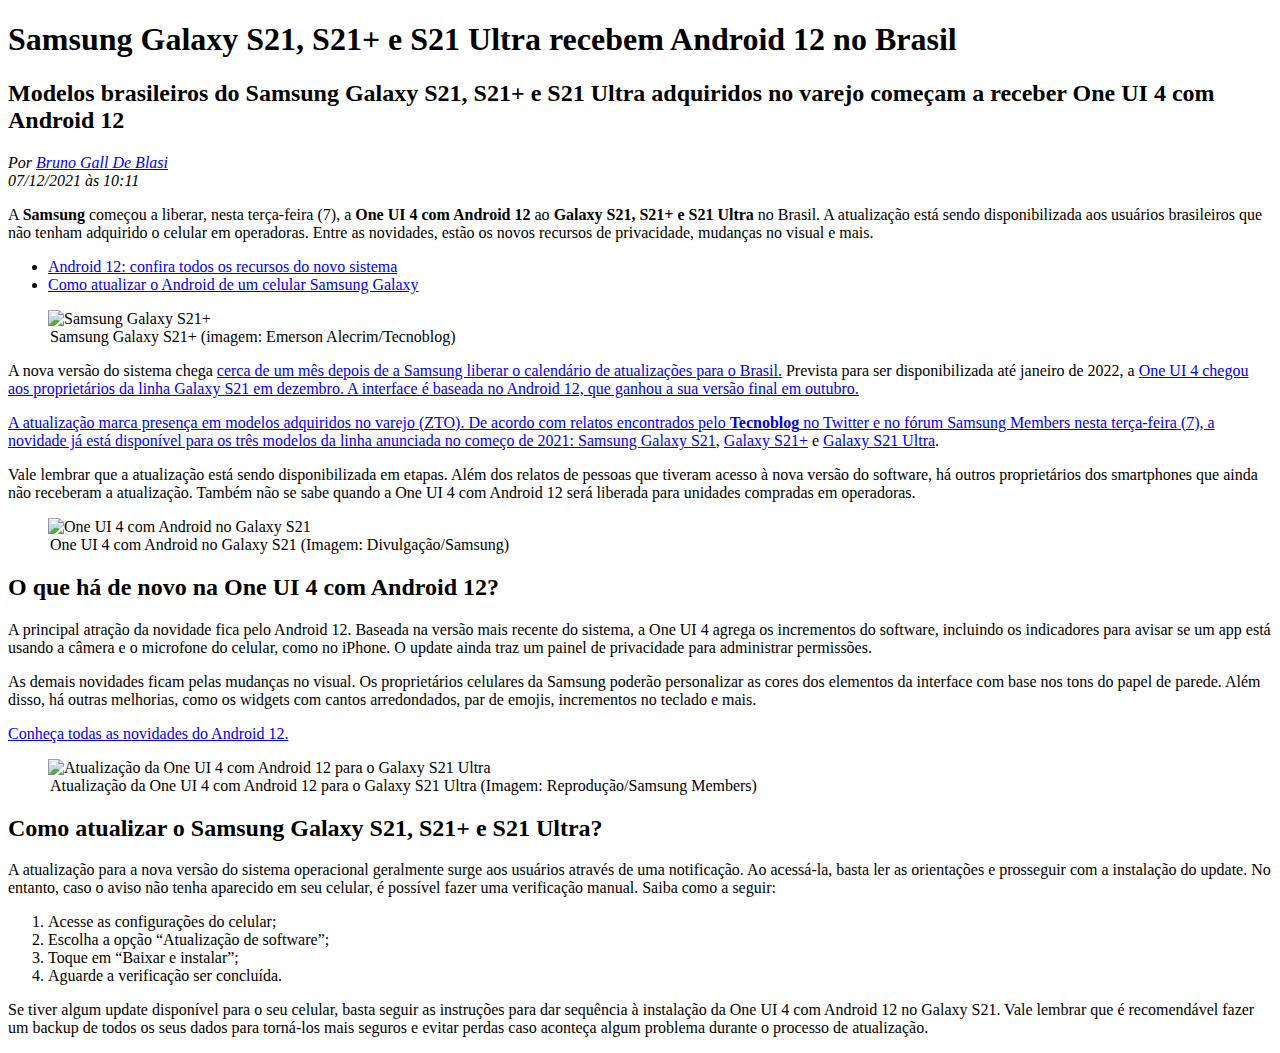
==== tecnoblog-noticia01.html @ df363c85 "Add files via upload" ====
<!DOCTYPE html>
<html lang="pt-br">
  <head>
    <meta charset="UTF-8" />
    <meta http-equiv="X-UA-Compatible" content="IE=edge" />
    <meta name="viewport" content="width=device-width, initial-scale=1.0" />
    <title>
      Samsung Galaxy S21, S21+ e S21 Ultra recebem Android 12 no Brasil
    </title>
  </head>
  <body>
    <!-- O objetivo desse código é replicar a página de um famoso canal de informação, adicionando meu próprio estilo de formatação através do css -->
    <article class="main">
      <h1>Samsung Galaxy S21, S21+ e S21 Ultra recebem Android 12 no Brasil</h1>
      <h2>
        Modelos brasileiros do Samsung Galaxy S21, S21+ e S21 Ultra adquiridos
        no varejo começam a receber One UI 4 com Android 12
      </h2>
      <address>
        Por
        <a href="https://tecnoblog.net/author/brunogdb/" class="perfil-do-autor"
          >Bruno Gall De Blasi</a
        ><br />07/12/2021 às 10:11
      </address>

      <section class="main-content">
        <p>
          A <strong>Samsung</strong> começou a liberar, nesta terça-feira (7), a
          <strong>One UI 4 com Android 12</strong> ao
          <strong>Galaxy S21, S21+ e S21 Ultra</strong> no Brasil. A atualização
          está sendo disponibilizada aos usuários brasileiros que não tenham
          adquirido o celular em operadoras. Entre as novidades, estão os novos
          recursos de privacidade, mudanças no visual e mais.
        </p>

        <!-- links de referência para conteúdo relevante ao assunto principal -->
        <ul>
          <li>
            <a
              href="https://tecnoblog.net/462309/android-12-os-novos-recursos-e-os-celulares-com-atualizacao-garantida/"
              target="_blank" class="link-pages"
              >Android 12: confira todos os recursos do novo sistema</a
            >
          </li>
          <li>
            <a
              href="https://tecnoblog.net/256300/atualizar-android-galaxy/"
              target="_blank" class="link-pages"
              >Como atualizar o Android de um celular Samsung Galaxy</a
            >
          </li>
        </ul>

        <figure>
          <img
            src="https://files.tecnoblog.net/wp-content/uploads/2021/03/galaxy-s21-plus-6-1060x596.jpg"
            alt="Samsung Galaxy S21+"
            title="Samsung Galaxy S21+"
          />
          <legend>
            Samsung Galaxy S21+ (imagem: Emerson Alecrim/Tecnoblog)
          </legend>
        </figure>

        <p>
          A nova versão do sistema chega
          <a
            href="https://tecnoblog.net/531982/android-12-no-brasil-confira-lista-oficial-da-samsung-para-celulares-galaxy/"
            class="link-pages">cerca de um mês depois de a Samsung liberar o calendário de
            atualizações para o Brasil.</a>
          Prevista para ser disponibilizada até janeiro de 2022, a <a href="https://tecnoblog.net/492182/samsung-galaxy-s21-recebe-android-12-em-beta-gracas-a-one-ui-4/" class="link-pages">One UI 4
          chegou aos proprietários da linha Galaxy S21 em dezembro. A interface
          é baseada no <a href="https://tecnoblog.net/501376/android-12-e-lancado-pelo-google-com-visual-renovado-veja-as-novidades/" class="link-pages">Android 12, que ganhou a sua versão final em outubro.
        </p>
        <p>
          A atualização marca presença em modelos adquiridos no varejo (ZTO). De
          acordo com relatos encontrados pelo <strong>Tecnoblog</strong> no Twitter e no fórum
          Samsung Members nesta terça-feira (7), a novidade já está disponível
          para os três modelos da linha anunciada no começo de 2021: Samsung
          <a href="https://tecnoblog.net/413487/samsung-galaxy-s21-review/" class="link-pages">Galaxy S21</a>, <a href="https://tecnoblog.net/427269/samsung-galaxy-s21-plus-review/" class="link-pages">Galaxy S21+</a> e <a href="https://tecnoblog.net/409516/samsung-galaxy-s21-ultra-review/" class="link-pages">Galaxy S21 Ultra</a>.
        </p>
        <p>
          Vale lembrar que a atualização está sendo disponibilizada em etapas.
          Além dos relatos de pessoas que tiveram acesso à nova versão do
          software, há outros proprietários dos smartphones que ainda não
          receberam a atualização. Também não se sabe quando a One UI 4 com
          Android 12 será liberada para unidades compradas em operadoras.
        </p>

        <figure>
            <img src="https://files.tecnoblog.net/wp-content/uploads/2021/09/samsung-galaxy-s21-android-12-one-ui-4-beta-1060x596.jpg" alt="One UI 4 com Android no Galaxy S21" title="One UI 4 com Android no Galaxy S21">
            <legend>One UI 4 com Android no Galaxy S21 (Imagem: Divulgação/Samsung)</legend>
        </figure>

        <h2>O que há de novo na One UI 4 com Android 12?</h2>

        <p>
            A principal atração da novidade fica pelo Android 12. Baseada na versão mais recente do sistema, a One UI 4 agrega os incrementos do software, incluindo os indicadores para avisar se um app está usando a câmera e o microfone do celular, como no iPhone. O update ainda traz um painel de privacidade para administrar permissões.
        </p>
        <p>
            As demais novidades ficam pelas mudanças no visual. Os proprietários celulares da Samsung poderão personalizar as cores dos elementos da interface com base nos tons do papel de parede. Além disso, há outras melhorias, como os widgets com cantos arredondados, par de emojis, incrementos no teclado e mais.
        </p>

        <a href="https://tecnoblog.net/462309/android-12-os-novos-recursos-e-os-celulares-com-atualizacao-garantida/" class="link-pages">Conheça todas as novidades do Android 12.</a>

        <figure>
            <img src="https://files.tecnoblog.net/wp-content/uploads/2021/12/samsung-galaxy-s21-ultra-one-ui-4-android-12-brasil-630x700.jpg" alt="Atualização da One UI 4 com Android 12 para o Galaxy S21 Ultra" title="Atualização da One UI 4 com Android 12 para o Galaxy S21 Ultra">
            <legend>Atualização da One UI 4 com Android 12 para o Galaxy S21 Ultra (Imagem: Reprodução/Samsung Members)</legend>
        </figure>

        <h2>Como atualizar o Samsung Galaxy S21, S21+ e S21 Ultra?</h2>

        <p>
            A atualização para a nova versão do sistema operacional geralmente surge aos usuários através de uma notificação. Ao acessá-la, basta ler as orientações e prosseguir com a instalação do update. No entanto, caso o aviso não tenha aparecido em seu celular, é possível fazer uma verificação manual. Saiba como a seguir:
        </p>

        <ol>
            <li>Acesse as configurações do celular;</li>
            <li>Escolha a opção “Atualização de software”;</li>
            <li>Toque em “Baixar e instalar”;</li>
            <li>Aguarde a verificação ser concluída.</li>
        </ol>

        <p>
            Se tiver algum update disponível para o seu celular, basta seguir as instruções para dar sequência à instalação da One UI 4 com Android 12 no Galaxy S21. Vale lembrar que é recomendável fazer um backup de todos os seus dados para torná-los mais seguros e evitar perdas caso aconteça algum problema durante o processo de atualização.
        </p>
      </section>
    </article>
  </body>
</html>
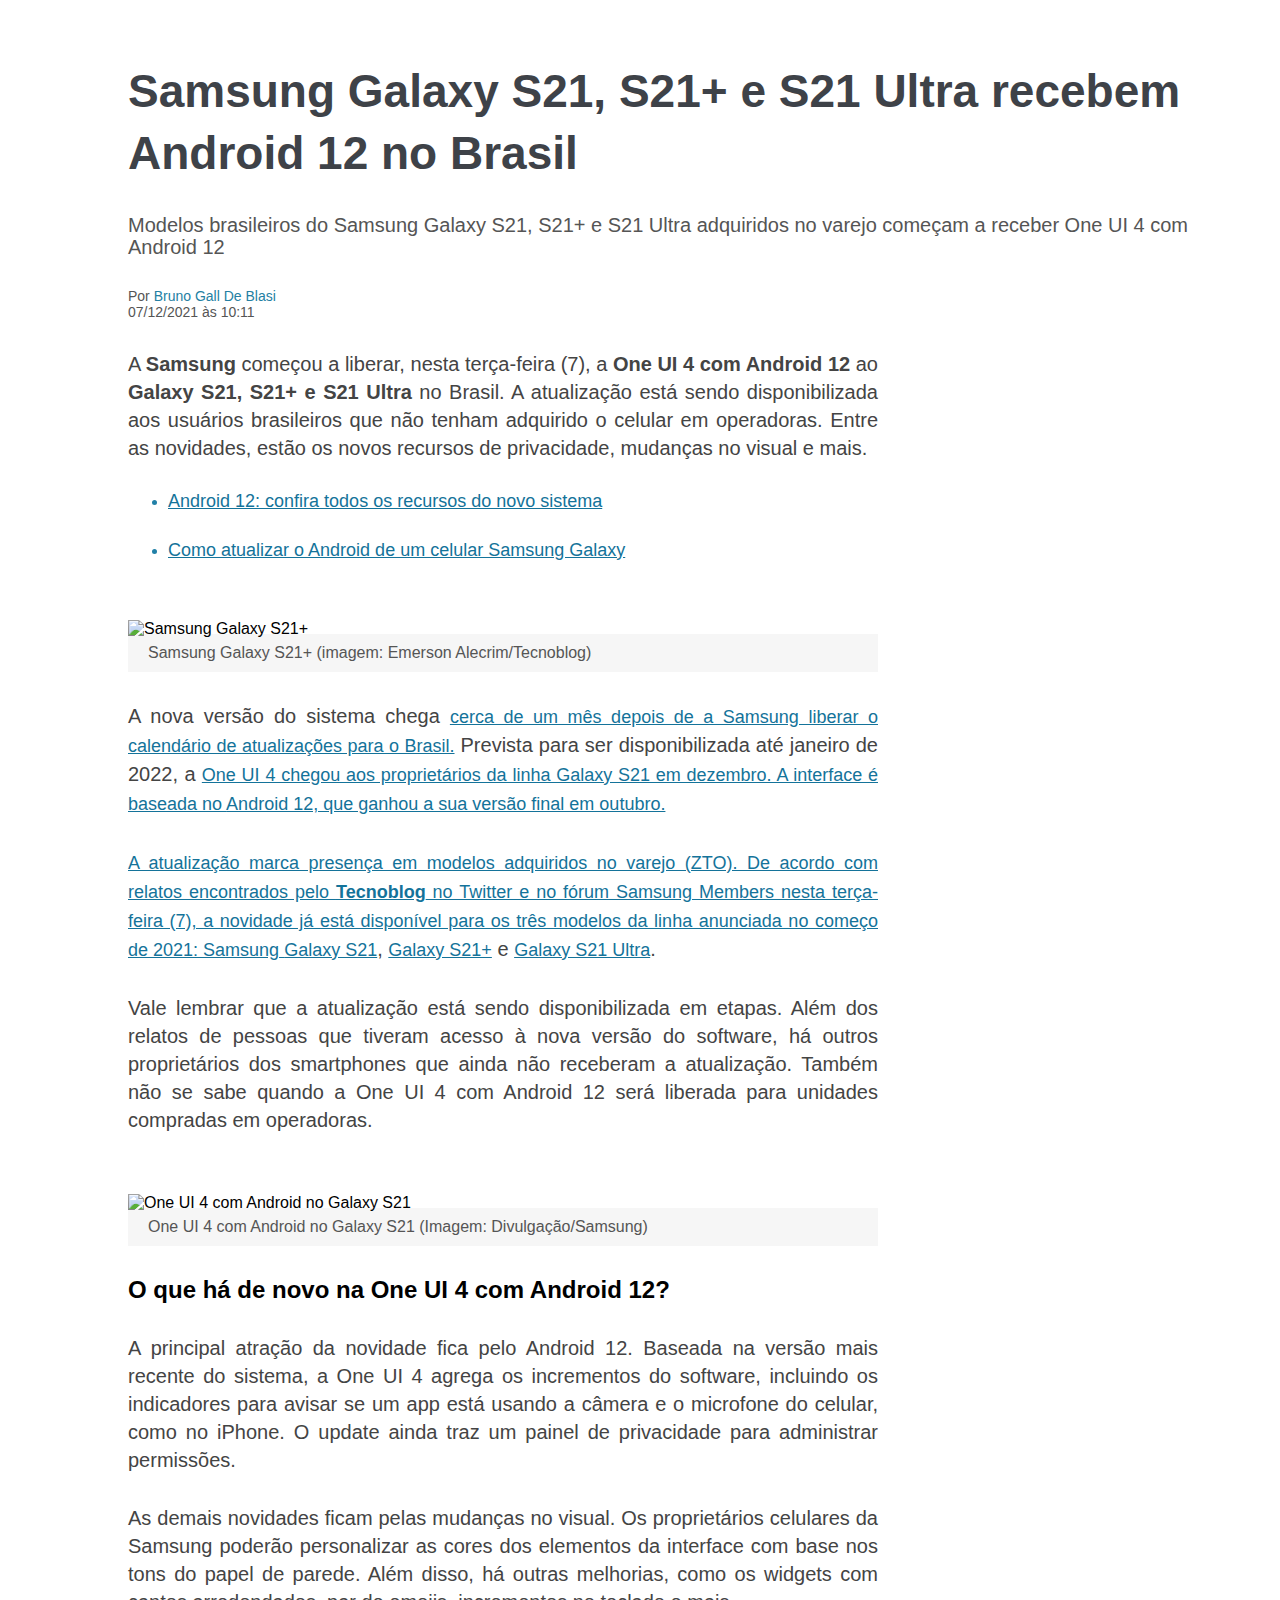
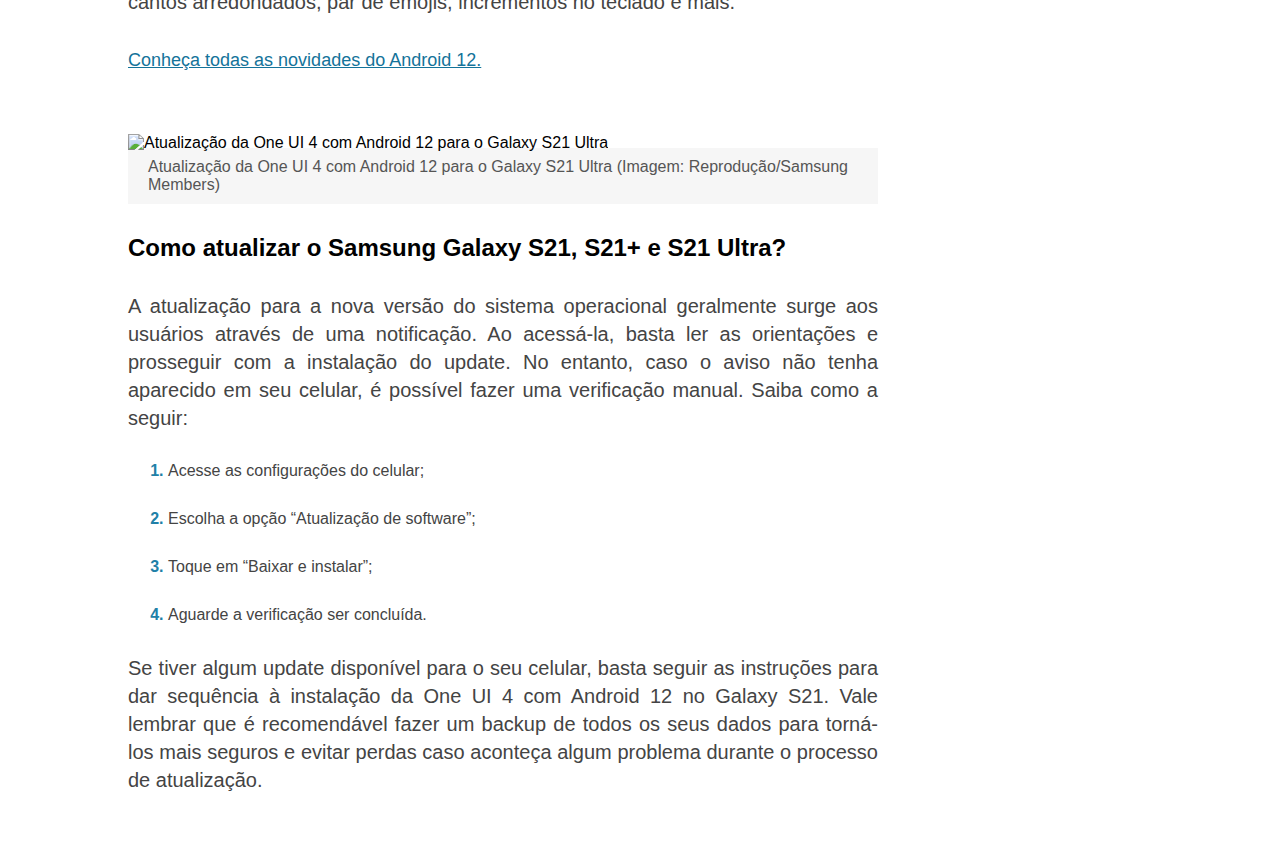
==== commit f2baf1dd: "Inclusão do arquivo css" ====
--- a/tecnoblog-noticia01.html
+++ b/tecnoblog-noticia01.html
@@ -1,130 +1,124 @@
-<!DOCTYPE html>
-<html lang="pt-br">
-  <head>
-    <meta charset="UTF-8" />
-    <meta http-equiv="X-UA-Compatible" content="IE=edge" />
-    <meta name="viewport" content="width=device-width, initial-scale=1.0" />
-    <title>
-      Samsung Galaxy S21, S21+ e S21 Ultra recebem Android 12 no Brasil
-    </title>
-  </head>
-  <body>
-    <!-- O objetivo desse código é replicar a página de um famoso canal de informação, adicionando meu próprio estilo de formatação através do css -->
-    <article class="main">
-      <h1>Samsung Galaxy S21, S21+ e S21 Ultra recebem Android 12 no Brasil</h1>
-      <h2>
-        Modelos brasileiros do Samsung Galaxy S21, S21+ e S21 Ultra adquiridos
-        no varejo começam a receber One UI 4 com Android 12
-      </h2>
-      <address>
-        Por
-        <a href="https://tecnoblog.net/author/brunogdb/" class="perfil-do-autor"
-          >Bruno Gall De Blasi</a
-        ><br />07/12/2021 às 10:11
-      </address>
-
-      <section class="main-content">
-        <p>
-          A <strong>Samsung</strong> começou a liberar, nesta terça-feira (7), a
-          <strong>One UI 4 com Android 12</strong> ao
-          <strong>Galaxy S21, S21+ e S21 Ultra</strong> no Brasil. A atualização
-          está sendo disponibilizada aos usuários brasileiros que não tenham
-          adquirido o celular em operadoras. Entre as novidades, estão os novos
-          recursos de privacidade, mudanças no visual e mais.
-        </p>
-
-        <!-- links de referência para conteúdo relevante ao assunto principal -->
-        <ul>
-          <li>
-            <a
-              href="https://tecnoblog.net/462309/android-12-os-novos-recursos-e-os-celulares-com-atualizacao-garantida/"
-              target="_blank" class="link-pages"
-              >Android 12: confira todos os recursos do novo sistema</a
-            >
-          </li>
-          <li>
-            <a
-              href="https://tecnoblog.net/256300/atualizar-android-galaxy/"
-              target="_blank" class="link-pages"
-              >Como atualizar o Android de um celular Samsung Galaxy</a
-            >
-          </li>
-        </ul>
-
-        <figure>
-          <img
-            src="https://files.tecnoblog.net/wp-content/uploads/2021/03/galaxy-s21-plus-6-1060x596.jpg"
-            alt="Samsung Galaxy S21+"
-            title="Samsung Galaxy S21+"
-          />
-          <legend>
-            Samsung Galaxy S21+ (imagem: Emerson Alecrim/Tecnoblog)
-          </legend>
-        </figure>
-
-        <p>
-          A nova versão do sistema chega
-          <a
-            href="https://tecnoblog.net/531982/android-12-no-brasil-confira-lista-oficial-da-samsung-para-celulares-galaxy/"
-            class="link-pages">cerca de um mês depois de a Samsung liberar o calendário de
-            atualizações para o Brasil.</a>
-          Prevista para ser disponibilizada até janeiro de 2022, a <a href="https://tecnoblog.net/492182/samsung-galaxy-s21-recebe-android-12-em-beta-gracas-a-one-ui-4/" class="link-pages">One UI 4
-          chegou aos proprietários da linha Galaxy S21 em dezembro. A interface
-          é baseada no <a href="https://tecnoblog.net/501376/android-12-e-lancado-pelo-google-com-visual-renovado-veja-as-novidades/" class="link-pages">Android 12, que ganhou a sua versão final em outubro.
-        </p>
-        <p>
-          A atualização marca presença em modelos adquiridos no varejo (ZTO). De
-          acordo com relatos encontrados pelo <strong>Tecnoblog</strong> no Twitter e no fórum
-          Samsung Members nesta terça-feira (7), a novidade já está disponível
-          para os três modelos da linha anunciada no começo de 2021: Samsung
-          <a href="https://tecnoblog.net/413487/samsung-galaxy-s21-review/" class="link-pages">Galaxy S21</a>, <a href="https://tecnoblog.net/427269/samsung-galaxy-s21-plus-review/" class="link-pages">Galaxy S21+</a> e <a href="https://tecnoblog.net/409516/samsung-galaxy-s21-ultra-review/" class="link-pages">Galaxy S21 Ultra</a>.
-        </p>
-        <p>
-          Vale lembrar que a atualização está sendo disponibilizada em etapas.
-          Além dos relatos de pessoas que tiveram acesso à nova versão do
-          software, há outros proprietários dos smartphones que ainda não
-          receberam a atualização. Também não se sabe quando a One UI 4 com
-          Android 12 será liberada para unidades compradas em operadoras.
-        </p>
-
-        <figure>
-            <img src="https://files.tecnoblog.net/wp-content/uploads/2021/09/samsung-galaxy-s21-android-12-one-ui-4-beta-1060x596.jpg" alt="One UI 4 com Android no Galaxy S21" title="One UI 4 com Android no Galaxy S21">
-            <legend>One UI 4 com Android no Galaxy S21 (Imagem: Divulgação/Samsung)</legend>
-        </figure>
-
-        <h2>O que há de novo na One UI 4 com Android 12?</h2>
-
-        <p>
-            A principal atração da novidade fica pelo Android 12. Baseada na versão mais recente do sistema, a One UI 4 agrega os incrementos do software, incluindo os indicadores para avisar se um app está usando a câmera e o microfone do celular, como no iPhone. O update ainda traz um painel de privacidade para administrar permissões.
-        </p>
-        <p>
-            As demais novidades ficam pelas mudanças no visual. Os proprietários celulares da Samsung poderão personalizar as cores dos elementos da interface com base nos tons do papel de parede. Além disso, há outras melhorias, como os widgets com cantos arredondados, par de emojis, incrementos no teclado e mais.
-        </p>
-
-        <a href="https://tecnoblog.net/462309/android-12-os-novos-recursos-e-os-celulares-com-atualizacao-garantida/" class="link-pages">Conheça todas as novidades do Android 12.</a>
-
-        <figure>
-            <img src="https://files.tecnoblog.net/wp-content/uploads/2021/12/samsung-galaxy-s21-ultra-one-ui-4-android-12-brasil-630x700.jpg" alt="Atualização da One UI 4 com Android 12 para o Galaxy S21 Ultra" title="Atualização da One UI 4 com Android 12 para o Galaxy S21 Ultra">
-            <legend>Atualização da One UI 4 com Android 12 para o Galaxy S21 Ultra (Imagem: Reprodução/Samsung Members)</legend>
-        </figure>
-
-        <h2>Como atualizar o Samsung Galaxy S21, S21+ e S21 Ultra?</h2>
-
-        <p>
-            A atualização para a nova versão do sistema operacional geralmente surge aos usuários através de uma notificação. Ao acessá-la, basta ler as orientações e prosseguir com a instalação do update. No entanto, caso o aviso não tenha aparecido em seu celular, é possível fazer uma verificação manual. Saiba como a seguir:
-        </p>
-
-        <ol>
-            <li>Acesse as configurações do celular;</li>
-            <li>Escolha a opção “Atualização de software”;</li>
-            <li>Toque em “Baixar e instalar”;</li>
-            <li>Aguarde a verificação ser concluída.</li>
-        </ol>
-
-        <p>
-            Se tiver algum update disponível para o seu celular, basta seguir as instruções para dar sequência à instalação da One UI 4 com Android 12 no Galaxy S21. Vale lembrar que é recomendável fazer um backup de todos os seus dados para torná-los mais seguros e evitar perdas caso aconteça algum problema durante o processo de atualização.
-        </p>
-      </section>
-    </article>
-  </body>
-</html>
+<!DOCTYPE html>
+<html lang="pt-br">
+  <head>
+    <meta charset="UTF-8" />
+    <meta http-equiv="X-UA-Compatible" content="IE=edge" />
+    <meta name="viewport" content="width=device-width, initial-scale=1.0" />
+    <link rel="stylesheet" href="./tecnoblog-noticia01.css">
+    <title>
+      Samsung Galaxy S21, S21+ e S21 Ultra recebem Android 12 no Brasil
+    </title>
+  </head>
+  <body>
+    <!-- O objetivo desse código é replicar a página de um famoso canal de informação, adicionando meu próprio estilo de formatação através do css -->
+    <article class="main">
+      <hgroup>
+        <h1>Samsung Galaxy S21, S21+ e S21 Ultra recebem Android 12 no Brasil</h1>
+        <h2 class="sub-title">
+          Modelos brasileiros do Samsung Galaxy S21, S21+ e S21 Ultra adquiridos
+          no varejo começam a receber One UI 4 com Android 12
+        </h2>
+      </hgroup>
+      <address>
+        Por
+        <a href="https://tecnoblog.net/author/brunogdb/" class="perfil-do-autor"
+          title="Post de Bruno Gall de Blasi">Bruno Gall De Blasi</a
+        ><br />07/12/2021 às 10:11
+      </address>
+
+      <section class="main-content">
+        <p>
+          A <strong>Samsung</strong> começou a liberar, nesta terça-feira (7), a
+          <strong>One UI 4 com Android 12</strong> ao
+          <strong>Galaxy S21, S21+ e S21 Ultra</strong> no Brasil. A atualização
+          está sendo disponibilizada aos usuários brasileiros que não tenham
+          adquirido o celular em operadoras. Entre as novidades, estão os novos
+          recursos de privacidade, mudanças no visual e mais.
+        </p>
+
+        <!-- links de referência para conteúdo relevante ao assunto principal -->
+        <div class="extra-content">
+            <ul>
+                <li>
+                    <a href="https://tecnoblog.net/462309/android-12-os-novos-recursos-e-os-celulares-com-atualizacao-garantida/" class="link-list">Android 12: confira todos os recursos do novo sistema</a>
+                </li>
+                <li>
+                    <a href="https://tecnoblog.net/256300/atualizar-android-galaxy/" class="link-list">Como atualizar o Android de um celular Samsung Galaxy</a>
+                </li>
+            </ul>
+        </div>
+
+        <figure>
+          <img
+            src="https://files.tecnoblog.net/wp-content/uploads/2021/03/galaxy-s21-plus-6-1060x596.jpg"
+            alt="Samsung Galaxy S21+"
+            title="Samsung Galaxy S21+"
+          />
+          <legend>
+            Samsung Galaxy S21+ (imagem: Emerson Alecrim/Tecnoblog)
+          </legend>
+        </figure>
+
+        <section >
+            <p>
+                A nova versão do sistema chega <a href="https://tecnoblog.net/531982/android-12-no-brasil-confira-lista-oficial-da-samsung-para-celulares-galaxy/" class="link-pages">cerca de um mês depois de a Samsung liberar o calendário de atualizações para o Brasil.</a>
+            Prevista para ser disponibilizada até janeiro de 2022, a <a href="https://tecnoblog.net/492182/samsung-galaxy-s21-recebe-android-12-em-beta-gracas-a-one-ui-4/" class="link-pages">One UI 4
+            chegou aos proprietários da linha Galaxy S21 em dezembro. A interface
+            é baseada no <a href="https://tecnoblog.net/501376/android-12-e-lancado-pelo-google-com-visual-renovado-veja-as-novidades/" class="link-pages">Android 12, que ganhou a sua versão final em outubro.
+            </p>
+            <p>
+            A atualização marca presença em modelos adquiridos no varejo (ZTO). De
+            acordo com relatos encontrados pelo <strong>Tecnoblog</strong> no Twitter e no fórum
+            Samsung Members nesta terça-feira (7), a novidade já está disponível
+            para os três modelos da linha anunciada no começo de 2021: Samsung
+            <a href="https://tecnoblog.net/413487/samsung-galaxy-s21-review/" class="link-pages">Galaxy S21</a>, <a href="https://tecnoblog.net/427269/samsung-galaxy-s21-plus-review/" class="link-pages">Galaxy S21+</a> e <a href="https://tecnoblog.net/409516/samsung-galaxy-s21-ultra-review/" class="link-pages">Galaxy S21 Ultra</a>.
+            </p>
+            <p>
+            Vale lembrar que a atualização está sendo disponibilizada em etapas.
+            Além dos relatos de pessoas que tiveram acesso à nova versão do
+            software, há outros proprietários dos smartphones que ainda não
+            receberam a atualização. Também não se sabe quando a One UI 4 com
+            Android 12 será liberada para unidades compradas em operadoras.
+            </p>
+        </section>  
+        <figure>
+            <img src="https://files.tecnoblog.net/wp-content/uploads/2021/09/samsung-galaxy-s21-android-12-one-ui-4-beta-1060x596.jpg" alt="One UI 4 com Android no Galaxy S21" title="One UI 4 com Android no Galaxy S21">
+            <legend>One UI 4 com Android no Galaxy S21 (Imagem: Divulgação/Samsung)</legend>
+        </figure>
+
+        <h2>O que há de novo na One UI 4 com Android 12?</h2>
+
+        <p>
+            A principal atração da novidade fica pelo Android 12. Baseada na versão mais recente do sistema, a One UI 4 agrega os incrementos do software, incluindo os indicadores para avisar se um app está usando a câmera e o microfone do celular, como no iPhone. O update ainda traz um painel de privacidade para administrar permissões.
+        </p>
+        <p>
+            As demais novidades ficam pelas mudanças no visual. Os proprietários celulares da Samsung poderão personalizar as cores dos elementos da interface com base nos tons do papel de parede. Além disso, há outras melhorias, como os widgets com cantos arredondados, par de emojis, incrementos no teclado e mais.
+        </p>
+
+        <a href="https://tecnoblog.net/462309/android-12-os-novos-recursos-e-os-celulares-com-atualizacao-garantida/" class="link-pages">Conheça todas as novidades do Android 12.</a>
+
+        <figure>
+            <img src="https://files.tecnoblog.net/wp-content/uploads/2021/12/samsung-galaxy-s21-ultra-one-ui-4-android-12-brasil-630x700.jpg" alt="Atualização da One UI 4 com Android 12 para o Galaxy S21 Ultra" title="Atualização da One UI 4 com Android 12 para o Galaxy S21 Ultra">
+            <legend>Atualização da One UI 4 com Android 12 para o Galaxy S21 Ultra (Imagem: Reprodução/Samsung Members)</legend>
+        </figure>
+
+        <h2>Como atualizar o Samsung Galaxy S21, S21+ e S21 Ultra?</h2>
+
+        <p>
+            A atualização para a nova versão do sistema operacional geralmente surge aos usuários através de uma notificação. Ao acessá-la, basta ler as orientações e prosseguir com a instalação do update. No entanto, caso o aviso não tenha aparecido em seu celular, é possível fazer uma verificação manual. Saiba como a seguir:
+        </p>
+
+        <ol>
+            <li><span>Acesse as configurações do celular;</span></li>
+            <li><span>Escolha a opção “Atualização de software”;</span></li>
+            <li><span>Toque em “Baixar e instalar”;</span></li>
+            <li><span>Aguarde a verificação ser concluída.</span></li>
+        </ol>
+
+        <p>
+            Se tiver algum update disponível para o seu celular, basta seguir as instruções para dar sequência à instalação da One UI 4 com Android 12 no Galaxy S21. Vale lembrar que é recomendável fazer um backup de todos os seus dados para torná-los mais seguros e evitar perdas caso aconteça algum problema durante o processo de atualização.
+        </p>
+      </section>
+    </article>
+  </body>
+</html>
--- a/tecnoblog-noticia01.css
+++ b/tecnoblog-noticia01.css
@@ -0,0 +1,98 @@
+* {
+    margin: 30px 0;
+    font-family: "Open Sans", -apple-system, BlinkMacSystemFont, "Segoe UI", Roboto, Oxygen-Sans, Ubuntu, Cantarell, "Helvetica Neue", sans-serif;
+    
+}
+
+.main {
+   width: 1090px;
+   margin-left: 10%;
+    
+}
+
+h1 {
+    font-size: 46px;
+    color: #3e4248;
+    font-weight: 700;
+    line-height: 62px;
+}
+
+.sub-title{
+    font-size: 20px;
+    font-weight: 400;
+    color: #555555;
+    line-height: 22px;
+}
+
+address{
+    font-size: 14px;
+    font-style: normal;
+    font-weight: 400;
+    color: #555555;
+}
+
+.perfil-do-autor {
+    color: #247fa3;
+    text-decoration: none;
+}
+
+.main-content {
+    width: 750px;
+}
+
+
+p {
+    font-size: 20px;
+    font-weight: 400;
+    color: #444444;
+    line-height: 28px;
+    width: 750px;
+    text-align: justify;
+}
+
+.extra-content {
+    margin: 30px 0px;
+}
+
+.link-list {
+    font-size: 18px;
+    font-weight: 500;
+    color: #14739a;
+    line-height: 18px;
+    text-decoration: underline;
+}
+
+
+.link-pages {
+    font-size: 18px;
+    font-weight: 500;
+    color: #14739a;
+    line-height: 28px;
+    text-decoration: underline;
+}
+
+a:hover{
+    text-decoration: none;
+}
+
+figure img{
+    width: 750px;
+}
+
+legend {
+    color: #555555;
+    background-color: #F6F6F6;
+    padding: 10px 20px;
+    margin-top: -34px;
+}
+
+li {
+    color: #2180A7;
+    font-weight: bold;
+}
+
+span {
+    color: #444444;
+    font-weight: 500;
+}
+
